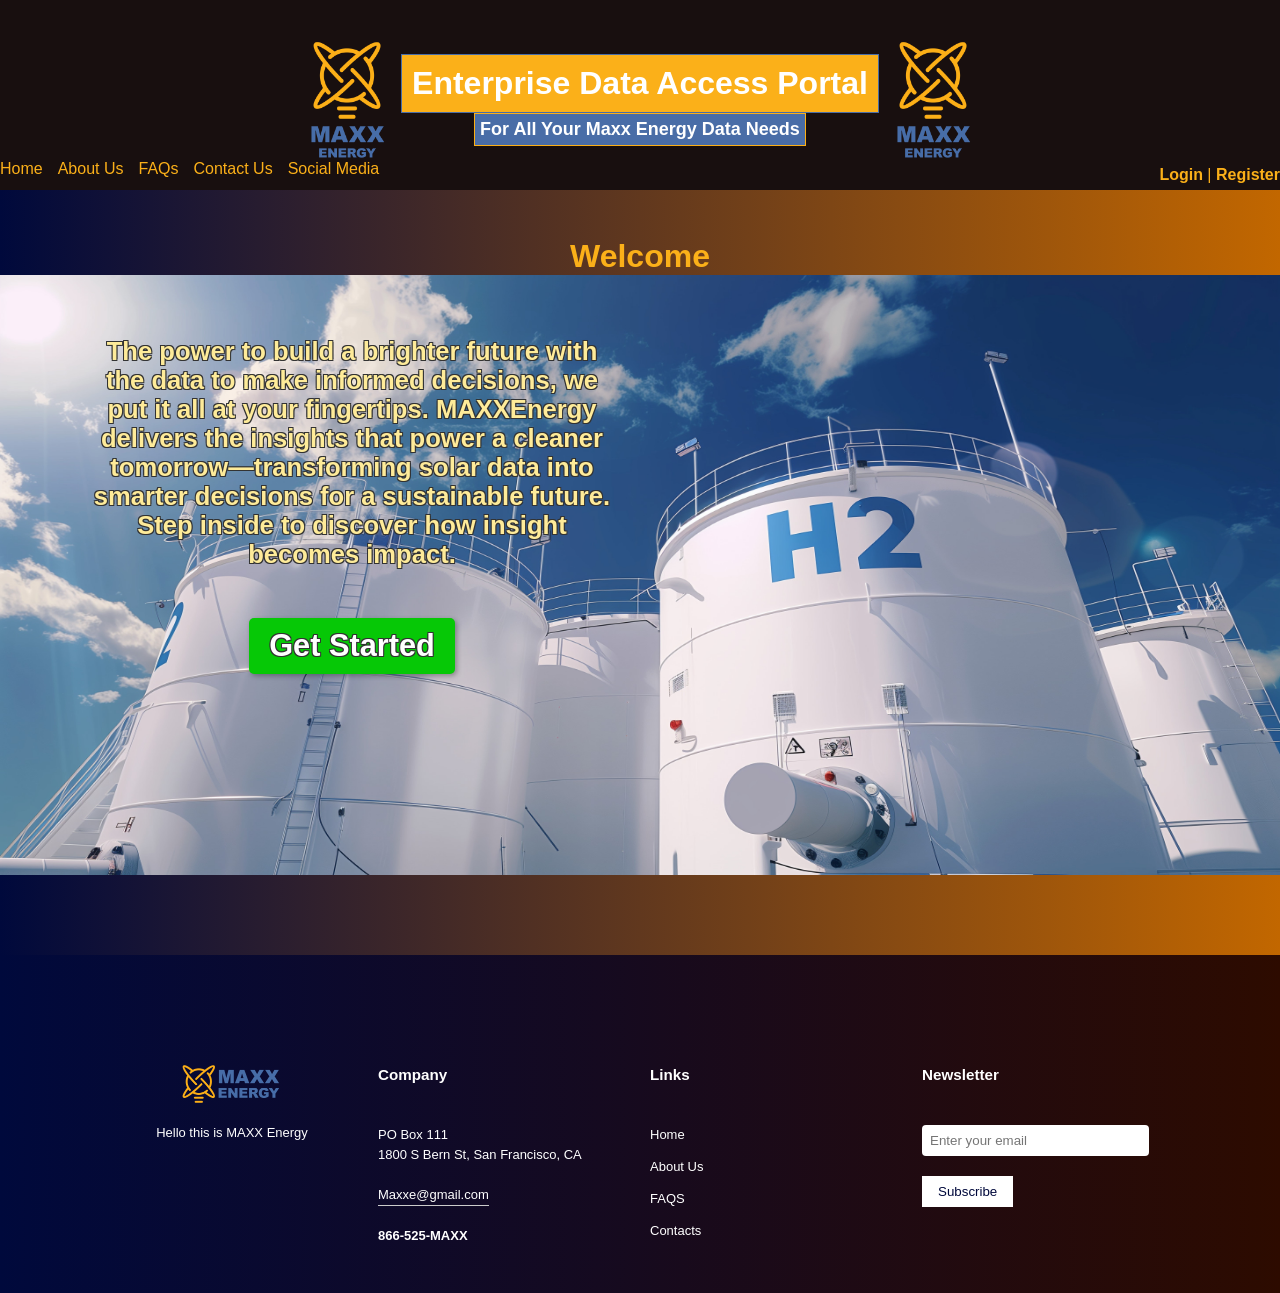
==== homepage/index.html @ 6c172cf8 "Input validation everywhere, created folder "homepage", changed favicon" ====
<!DOCTYPE html>
<html lang="en">
<head>
    <meta charset="UTF-8">
    <meta name="viewport" content="width=device-width, initial-scale=1.0">
    <!--link rel="icon" href="favicon-new.png" type="image/png"-->
    <link rel="stylesheet" href="site.css" type="text/css" />
    <link rel="stylesheet" href="../footer.css">
    <link rel="apple-touch-icon" sizes="180x180" href="/apple-touch-icon.png">
    <link rel="icon" type="image/png" sizes="32x32" href="/favicon-32x32.png">
    <link rel="icon" type="image/png" sizes="16x16" href="/favicon-16x16.png">
    <link rel="manifest" href="/site.webmanifest">
    <title>Maxx Energy EDAP</title>
</head>
<body>
     
    <div class="logo-banner">
            <img src="../images/MAXX-Energy-Logo-1A.png" alt="Logo" class="logo-left" />
            <div class="captions">
                <h1 class="title">Enterprise Data Access Portal</h1>
                <h2 class="subtitle">For All Your Maxx Energy Data Needs</h2>
            </div>
            <img src="../images/MAXX-Energy-Logo-1A.png" alt="Logo" class="logo-right" />
        </div>
   
        <div class="header-content">
            <button id="menu-toggle" aria-label="Toggle navigation">☰</button>
            <nav class="main-nav">
                <ul>
                    <li><a href="index.html">Home</a></li>
                    <li><a href="../aboutUs.html">About Us</a></li>
                    <li><a href="../faqs.html">FAQs</a></li>
                    <li><a href="../contact.html">Contact Us</a></li>
                    <li><a href="../socials.html">Social Media</a></li>
                </ul>
            </nav>
            <div class="login">
                <a href="../login.html#login" class="login-link"><b>Login</b></a>
                 | 
                <a href="../login.html#createAccount" class="register-link"><b>Register</b></a>
            </div>
        </div>
        
 
    <main>
    <div>
        <h1>Welcome</h1>
        <div class="banner-card">
            <img src="../images/AdobeStock_752637037.jpeg">
            <span class="banner-text">
                <strong>The power to build a brighter future with the data to make informed decisions, we put it all at your fingertips. 
                MAXXEnergy delivers the insights that power a cleaner tomorrow—transforming solar data into smarter decisions 
                for a sustainable future. <br> Step inside to discover how insight becomes impact.</strong>
                <br><br>
                <a href="../login.html" class="get-started"><strong>Get Started</strong></a>
                </span>
        </div>
    </div>
    </main>
    <footer>
        <div class="row">
            <div class="col">
                <img src="../images/logo1.png" class="logo" alt="MAXX Energy Logo" width="200">
                <p>Hello this is MAXX Energy </p>
            </div>
            <div class="col">
                <h3>Company</h3>
                <p>PO Box 111</p>
                <p>1800 S Bern St, San Francisco, CA</p>
                <p class="email-id">Maxxe@gmail.com</p>
                <h4>866-525-MAXX</h4>
                </ul>
            </div>
            <div class="col">
                <h3>Links</h3>
                <ul>
                    <li><a href="index.html">Home</a></li>
                    <li><a href="../aboutUs.html">About Us</a></li>
                    <li><a href="../faqs.html">FAQS</a></li>
                    <li><a href="../contact.html">Contacts</a></li>
                </ul>
            </div>
            <div class="col">
                <h3>Newsletter</h3>
    <form>
        <input type="email" placeholder="Enter your email" style="padding: 8px; width: 90%; border: none;">
        <button type="submit" style="padding: 8px 16px; margin-top: 10px; background: #fff; color: #00093c; border: none; cursor: pointer;">Subscribe</button>
    </form>
            </div>
        </div>
    </footer>
    <script src="home.js"></script>
</body>
</html>
---- homepage/site.css ----
/* Reset and global styles */
* {
    margin: 0;
    box-sizing: border-box; /* ✅ Added for consistent sizing */
}

html, body {
    height: 100%;
}

body { 
    background-color: #180f0f;
    font-family: Arial, Helvetica, sans-serif;
    display: block; /* ✅ Changed from inline to block */
    text-align: center;
}

/* Header styles */
header {
    width: 98%;
    padding: 5px;
    position: fixed;
    top: 0;
}

.header-content {
    display: flex;
    justify-content: space-between;
    align-items: center;
}

/* Title and subtitle */
h1 {
    color: #fbb019; 
}

.title {
    background-color: #fbb019;
    color: white;
    border: double 1px #496da7;
    padding: 10px;
    font-family: sans-serif;
    margin-top: 0px;
    width: fit-content;
    margin-left: auto;
    margin-right: auto;
}

.subtitle {
    color: white;
    background-color: #496da7;
    border: solid 1px #fbb019;
    padding: 5px;
    width: fit-content;
    margin: 0 auto;
    font-size: large;
}

/* Login links */
.login,
.login a {
    color: #fbb019;
    text-decoration: none;
}

.login a:hover {
    color: white;
}

/* Navigation styles */
nav ul {
    display: flex;
    list-style: none;
    gap: 15px;
}

nav ul li a,
nav a:visited {
    color: #fbb019;
    text-decoration: none;
}

nav a:hover {
    color: white;
}

/* 🔹 NEW: Toggle button for mobile nav */
#menu-toggle {
    font-size: 24px;
    background: none;
    border: none;
    color: #fbb019;
    cursor: pointer;
    display: none; /* Hidden by default, shown in media query */
    margin: 10px;
}

/* 🔹 NEW: Classes for toggling nav visibility */
.main-nav {
    display: block;
}

.main-nav.show {
    display: block;
}

/* Logo banner */
.logo-banner {
    display: flex;
    justify-content: center;
    align-items: center;
    gap: 15px;
    margin-top: 40px;
    text-align: center;
}

.logo-banner img {
    height: calc(100% - 20px);
    max-height: 120px;
    width: auto;
}

.captions {
    display: flex;
    flex-direction: column;
    align-items: center;
}

/* Main content */
main {
    display: block;
    background: linear-gradient(to right, #00093c, #c26700);
    padding-top: 3em;
    padding-bottom: 3em;
    min-height: 85%;
}

.banner-card {
    position: relative;
}

.banner-card img {
    width: 100%;
    height: 600px;
}

.banner-text {
    color: #feeb99;
    position: absolute;
    top: 7%;
    right: 50%;
    left: 5%;
    padding: 20px;
    font-size: 1.6em;
    text-shadow: 
        -1px -1px 0 #333333,
        1px -1px 0 #333333,
        -1px 1px 0 #333333,
        1px 1px 0 #333333;
}

.get-started {
    display: inline-block;
    margin-top: 20px;
    background-color: rgb(6, 200, 6);
    color: white;
    padding: 10px 20px;
    font-size: 1.2em;
    font-weight: bold;
    border-radius: 5px;
    cursor: pointer;
    box-shadow: 2px 2px 5px rgba(0,0,0,0.3);
    text-decoration: none;
}

/* 🔹 Responsive styles for mobile */
@media screen and (max-width: 768px) {
    .logo-banner,
    .captions,
    nav ul {
        flex-direction: column;
        align-items: center;
    }

    .title,
    .subtitle {
        font-size: 1rem;
        padding: 8px;
        width: 90%;
    }

    nav ul {
        gap: 10px;
        padding: 0;
        flex-direction: column; /* ✅ Added for vertical layout */
    }

    .logo-banner img {
        max-height: 80px;
    }

    main {
        padding-top: 2em;
        padding-bottom: 2em;
    }

    #menu-toggle {
        display: block; /* ✅ Show toggle button on small screens */
    }

    .main-nav {
        display: none; /* ✅ Hide nav by default */
    }

    .main-nav.show {
        display: block; /* ✅ Show nav when toggled */
    }
}
---- footer.css ----
* {
    margin: 0;
    padding: 0;
    font-family: 'poppins', sans-serif;
    box-sizing: border-box;
}

/* body{
    background: #eef8ff;
} */

footer{
    width: 100%;
    /* position: absolute;
    bottom: 0; */
    background: linear-gradient(to right, #00093c, #2d0b00);
    color: #fff;
    padding: 100px 0 30px;
    /* border-top-left-radius: 125px; */
    font-size: 13px;
    line-height: 20px;
}

.row{
    width: 85%;
    margin: auto;
    display: flex;
    flex-wrap: wrap;
    align-items: flex-start;
    justify-content: space-between;
}

.col{
    flex-basis: 25%;
    padding: 10px;
    min-width: 200px;
    text-align: left;
}

.col:first-child {
    display: flex;
    flex-direction: column;
    align-items: center;
    text-align: center;
}

.logo{
    width: 100px;
    height: auto;
    margin-bottom: 20px;   
}

.col h3{
    width: fit-content;
    margin-bottom: 40px;
    position: relative;
}

.email-id{
    width: fit-content;
    border-bottom: 1px solid #ccc;
    margin: 20px 0;
}

ul li{
    list-style: none;
    margin-bottom: 12px;
}

ul li a{
    text-decoration: none;
    color: #fff;
}

form input[type="email"] {
    padding: 10px;
    width: 90%;
    border: none;
    border-radius: 4px;
    margin-bottom: 10px;
}

.footer-button {
    padding: 10px 20px;
    /* background-color: #F9A825; */
    color: #00093c;
    border: none;
    border-radius: 50px;
    cursor: pointer;
}

/* form button:hover {
    background-color: #d38f00;
} */

@media (max-width: 768px) {
    .row {
        flex-direction: column;
        text-align: center;
    }

    .col {
        flex-basis: 100%;
        margin-bottom: 30px;
    }
}
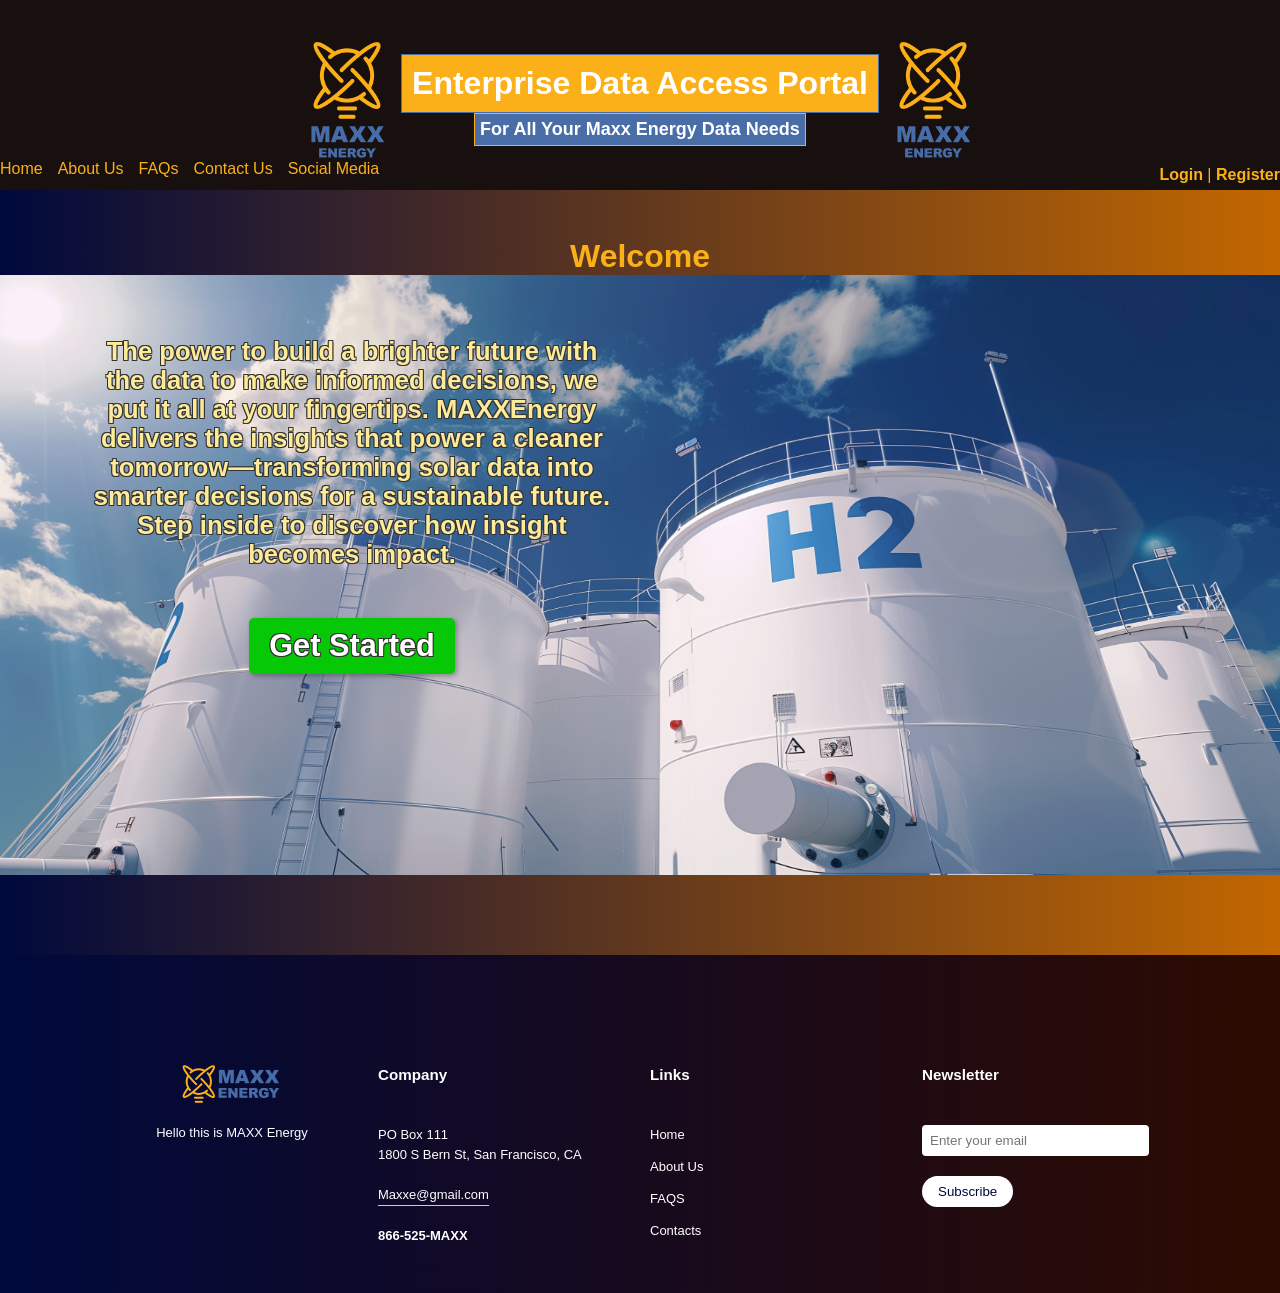
==== commit 2acd1b15: "Resolved merge conflicts" ====
--- a/homepage/index.html
+++ b/homepage/index.html
@@ -84,7 +84,7 @@
                 <h3>Newsletter</h3>
     <form>
         <input type="email" placeholder="Enter your email" style="padding: 8px; width: 90%; border: none;">
-        <button type="submit" style="padding: 8px 16px; margin-top: 10px; background: #fff; color: #00093c; border: none; cursor: pointer;">Subscribe</button>
+        <button class="footer-button" type="submit" style="padding: 8px 16px; margin-top: 10px; background: #fff; color: #00093c; border: none; cursor: pointer;">Subscribe</button>
     </form>
             </div>
         </div>
